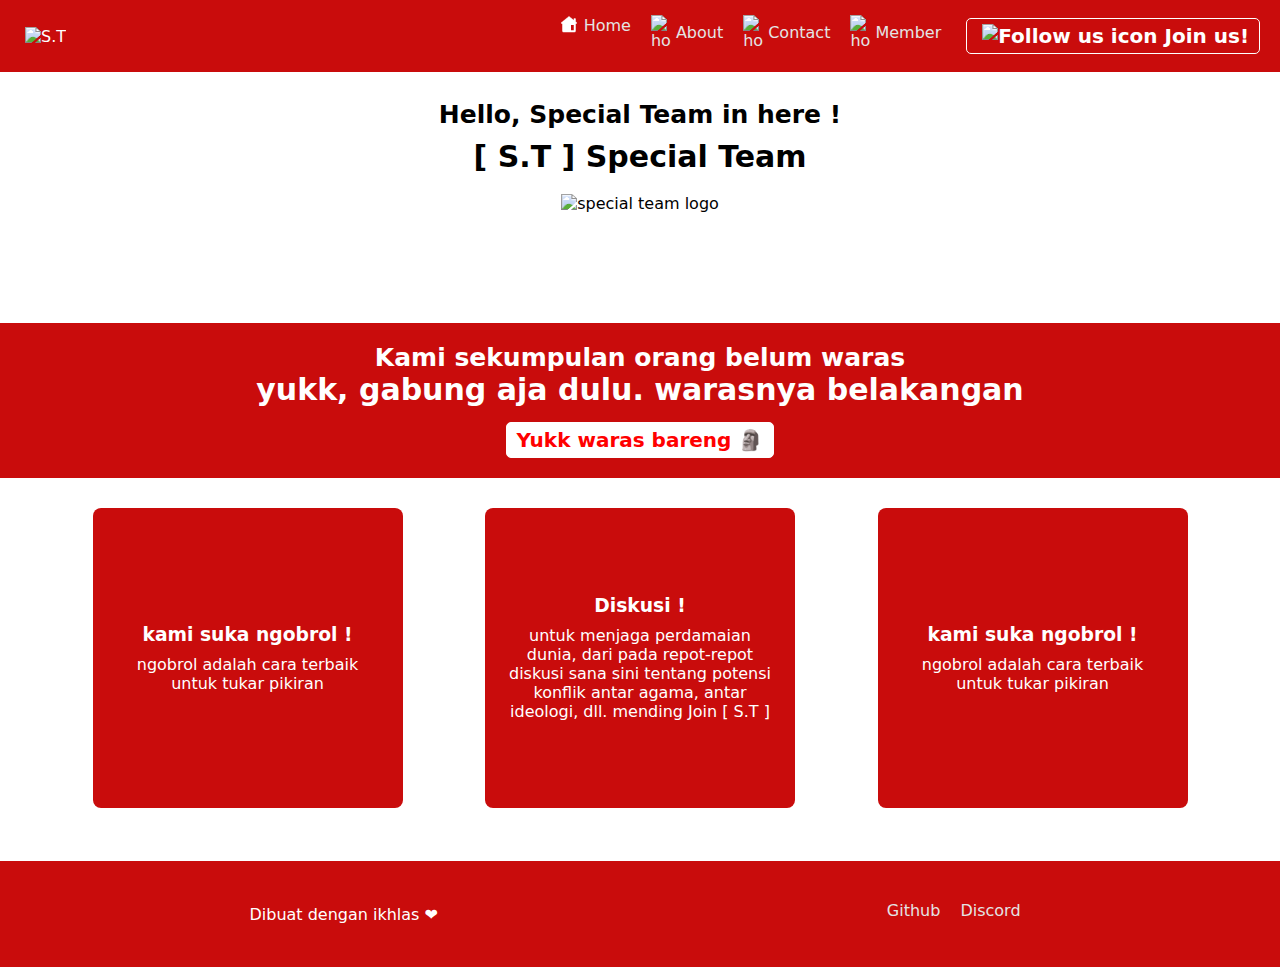
==== index.html @ 195a184b "Update index.html" ====
<!DOCTYPE html>
<html lang="en">
  <head>
    <meta charset="UTF-8" />
    <meta http-equiv="X-UA-Compatible" content="IE=edge" />
    <meta name="viewport" content="width=device-width, initial-scale=1" />
    <title>Spesial Team</title>
    <link rel="stylesheet" href="style.css" />
    <link rel="icon" href="assets/image/special-team.png">
  </head>

  <body>
    <!-- Navigation Bar -->
    <header>
      <div class="logo">
        <article>
          <h1 hidden>Special Team</h1>
          <img src="assets/image/special-team.png" alt="S.T" />
        </article>
      </div>
      <nav>
        <ul>
          <li>
            <a href="index.html"><img src="assets/icon/icon-home.png" alt="home" width="20px" />Home</a>
          </li>
          <li>
            <a href="assets/pages/about.html"><img src="assets/icon/icon-about.png" alt="home" width="20px" />About</a>
          </li>
          <li>
            <a href="assets/pages/contact.html"><img src="assets/icon/icon-contact.png" alt="home" width="20px" />Contact</a>
          </li>
          <li>
            <a href="assets/pages/member.html"><img src="assets/icon/icon-member.png" alt="home" width="20px" />Member</a>
          </li>
        </ul>
      </nav>
      <a class="tombol-btn" target="_blank" href="https://discord.com/invite/cuyuniverse">
        <div>
          <img src="assets/icon/icon-follow.png" alt="Follow us icon" width="15" style="margin-left: 5px" />
          Join us!
        </div>
      </a>
    </header>

    <main>
      <!-- Tab Bagian Isi -->
      <div class="container">
        <article class="intro">
          <header>
            <h2 class="title">Hello, Special Team in here !</h2>
          </header>
          <div>
            <p class="deskripsi">[ S.T ] Special Team</p>
          </div>
          <img src="assets/image/background2.jpg" alt="special team logo" class="img-logo" />
        </article>
      </div>

      <div class="tab-bawah">
        <article class="tentang">
          <h2 class="title">Kami sekumpulan orang belum waras</h2>
          <p class="deskripsi">yukk, gabung aja dulu. warasnya belakangan</p>
          <div class="margin">
            <button class="button-bawah">Yukk waras bareng 🗿</button>
          </div>
        </article>
        <div class="container-2">
          <div class="card">
            <article class="card-item">
              <h3 class="card-title">kami suka ngobrol !</h3>
              <p class="card-deskripsi">ngobrol adalah cara terbaik untuk tukar pikiran</p>
            </article>

            <article class="card-item">
              <h3 class="card-title">Diskusi !</h3>
              <p class="card-deskripsi">untuk menjaga perdamaian dunia, dari pada repot-repot diskusi sana sini tentang potensi konflik antar agama, antar ideologi, dll. mending Join [ S.T ]</p>
            </article>

            <article class="card-item">
              <h3 class="card-title">kami suka ngobrol !</h3>
              <p class="card-deskripsi">ngobrol adalah cara terbaik untuk tukar pikiran</p>
            </article>
          </div>
        </div>
      </div>
    </main>

    <footer class="tentang">
      <div class="footer-left">
        <p>Dibuat dengan ikhlas ❤</p>
      </div>
      <div class="footer-right">
        <ul>
          <li><a class="card-deskripsi" target="_blank" href="https://github.com/arif-budianto/special-team" alt="Github">Github</a></li>
          <li><a target="_blank" href="https://discord.com/invite/cuyuniverse" alt="Discord">Discord</a></li>
        </ul>
      </div>
    </footer>
  </body>
</html>
---- style.css ----
*,
html,
body {
  margin: 0;
  padding: 0;
  box-sizing: border-box;
  font-family: system-ui, -apple-system, BlinkMacSystemFont, 'Segoe UI', Roboto, Oxygen, Ubuntu, Cantarell, 'Open Sans', 'Helvetica Neue', sans-serif;
}

/* Bagian Atas */

body > header {
  background: rgb(201, 12, 12);
  width: 100%;
  color: white;
  display: flex;
  flex-wrap: wrap;
  justify-content: center;
  align-items: center;
  gap: 10px;
  position: fixed;
  z-index: 7;
  top: 0;
}

.logo {
  margin-right: auto;
  margin-left: 25px;
  cursor: pointer;
  transition: all 0.5s ease 0s;
}

.logo img {
  width: 75px;
}

.logo:hover {
  color: yellow;
  transform: rotate(2deg);
}

nav ul {
  display: flex;
  padding: 5px;
}

li {
  list-style-type: none;
  padding: 10px;
  display: flex;
  flex-direction: column;
  align-items: center;
  cursor: pointer;
}

li:hover {
  color: white;
  transform: rotate(2deg);
}

li > a {
  color: rgb(228, 228, 228);
  display: flex;
  flex-direction: row;
  align-items: center;
  gap: 5px;
}

li > a:hover {
  color: white;
}

/* animation navbar */
li::after {
  content: '  ';
  width: 0%;
  height: 2px;
  margin-top: 5px;
  background-color: white;
  transition: all 0.3s ease;
}

li:hover::after {
  content: '  ';
  width: 100%;
  height: 2px;
  background-color: white;
}

a {
  color: rgb(228, 228, 228);
  text-decoration: none;
}

.tombol-btn {
  margin-right: 20px;
  font-size: 20px;
  padding: 5px 10px;
  background: none;
  border: 1px solid #fff;
  font-weight: 600;
  color: white;
  cursor: pointer;
  display: flex;
  align-items: center;
  justify-content: center;
  border-radius: 5px;
  transition: all 0.3s ease 0s;
}

.tombol-btn:hover {
  border-radius: 5px;
  border: 1px solid white;
  background: white;
  color: red;
}

.tombol-btn:active {
  transform: scale(0.95);
}

/* Bagian Isi */
.container {
  width: 100%;
  margin: 50px auto;
  padding: 50px 0;
}

.intro {
  display: flex;
  flex-direction: column;
  justify-content: center;
  align-items: center;
  gap: 10px;
  text-align: center;
}

.title {
  font-size: 25px;
  font-weight: bold;
  text-align: center;
}

.deskripsi {
  font-size: 30px;
  font-weight: bolder;
  text-align: center;
}

.img-logo {
  max-width: 90%;
  height: auto;
  padding: 10px;
}

.tentang {
  display: flex;
  justify-content: center;
  align-items: center;
  flex-direction: column;
  background: rgb(201, 12, 12);
  color: white;
  padding: 20px;
  margin-top: 23px;
}

.margin {
  margin-top: 15px;
}

.button-bawah {
  font-size: 20px;
  padding: 5px 10px;
  border-radius: 5px;
  font-weight: 600;
  border: 1px solid white;
  background: white;
  color: red;
  cursor: pointer;
  display: flex;
  align-items: center;
  justify-content: center;
  border-radius: 5px;
  transition: all 0.3s ease 0s;
}

.button-bawah:hover {
  transform: scale(1.05);
}

.button-bawah:active {
  transform: scale(1);
}

.container-2 {
  width: 100%;
  margin: 0 auto;
  padding: 10px 0;
}

.card {
  display: flex;
  flex-wrap: wrap;
  justify-content: space-evenly;
  align-items: center;
  gap: 10px;
  padding: 20px;
}

.card-item {
  height: 300px;
  background: rgb(201, 12, 12);
  color: white;
  padding: 20px;
  flex-basis: 25%;
  border-radius: 8px;
  display: flex;
  flex-direction: column;
  justify-content: center;
  align-items: center;
  text-align: center;
  gap: 10px;
  transition: all 0.3s ease;
}
.card-item:hover {
  transform: translateY(-8px);
}

.card-item p {
  word-wrap: break-word;
}

.card-title {
  font-weight: bold;
}

@media screen and (max-width: 500px) {
  .card {
    flex-direction: column;
  }

  .card-item {
    width: 100%;
  }
}

footer {
  flex-direction: row !important;
  justify-content: space-around !important;
  padding: 30px !important;
  margin-top: 40px;
}

.footer-right ul {
  display: flex;
}
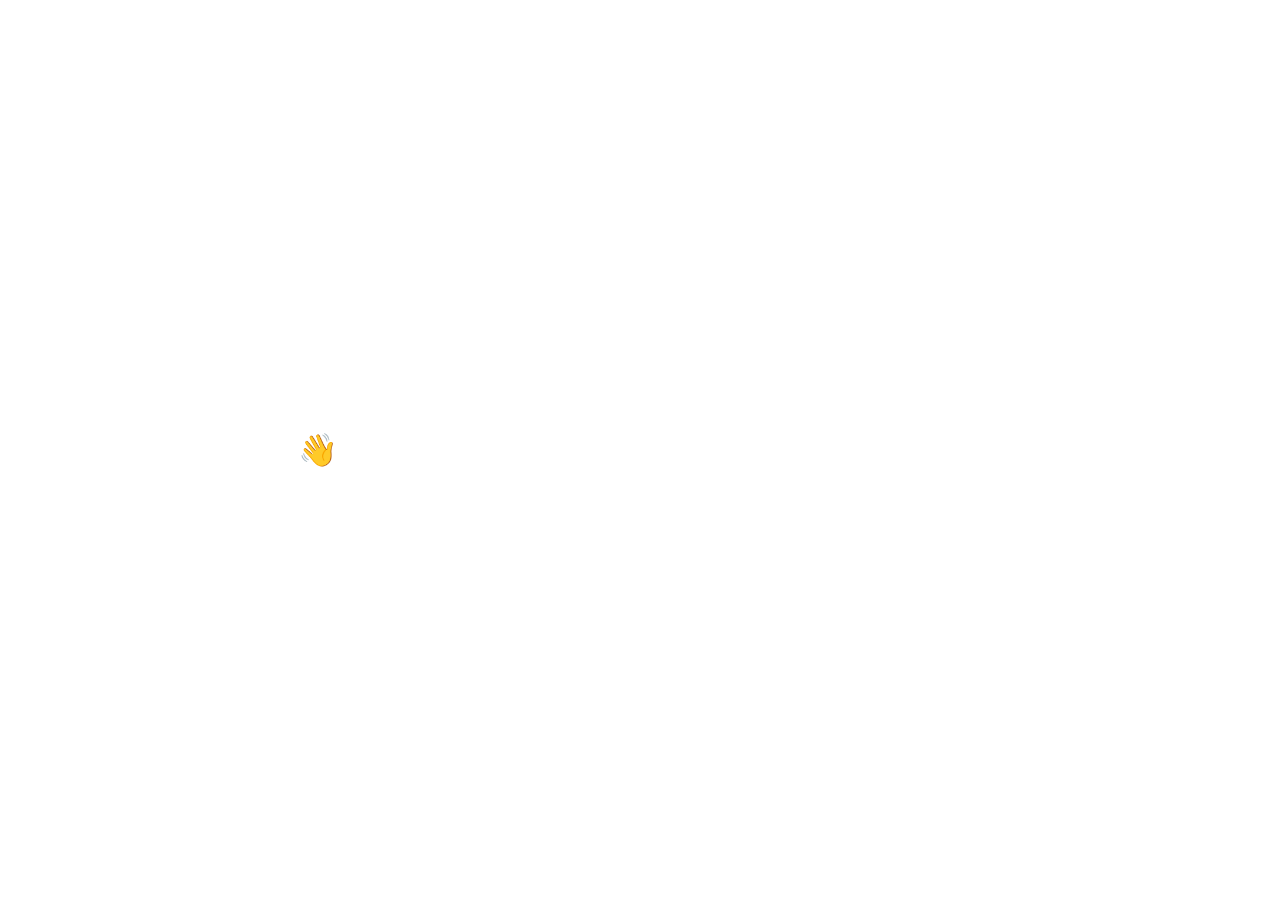
==== commit 874491ca: "Merge pull request #20 from rifkigantengsangat/main" ====
--- a/index.html
+++ b/index.html
@@ -3,43 +3,58 @@
   <head>
     <meta charset="UTF-8" />
     <meta http-equiv="X-UA-Compatible" content="IE=edge" />
-    <meta name="viewport" content="width=device-width, initial-scale=1" />
+    <meta name="viewport" content="width=device-width, initial-scale=1.0" />
     <title>Spesial Team</title>
     <link rel="stylesheet" href="style.css" />
-    <link rel="icon" href="assets/image/special-team.png">
+    <link rel="icon" href="assets/image/special-team.png" />
   </head>
 
   <body>
     <!-- Navigation Bar -->
+    <div class="layer">
+       <div class="layer-mid">
+        <div>
+          <h1 class="test">Halooo<span>&#128075;</span>,Selamat Datang Di Website Special Team!</h1>
+        </div>
+       </div>
+    </div>
+    <div class="container-inti">
+      <button class="btn-gotop">&#8679;</button>
     <header>
-      <div class="logo">
-        <article>
-          <h1 hidden>Special Team</h1>
-          <img src="assets/image/special-team.png" alt="S.T" />
-        </article>
-      </div>
-      <nav>
-        <ul>
-          <li>
-            <a href="index.html"><img src="assets/icon/icon-home.png" alt="home" width="20px" />Home</a>
+      <nav class="nav">
+        <div class="logo">
+          <article>
+            <h1 hidden>Special Team</h1>
+            <img src="assets/image/special-team.png" alt="S.T" />
+          </article>
+        </div>
+        <ul class="nav-menu">
+          <li class="nav-list">
+            <a class="nav-link" href="#"><img src="assets/icon/icon-home.png" alt="home" width="20px" />Home</a>
           </li>
-          <li>
-            <a href="assets/pages/about.html"><img src="assets/icon/icon-about.png" alt="home" width="20px" />About</a>
+          <li class="nav-list">
+            <a class="nav-link" href="#"><img src="assets/icon/icon-about.png" alt="home" width="20px" />About</a>
           </li>
-          <li>
-            <a href="assets/pages/contact.html"><img src="assets/icon/icon-contact.png" alt="home" width="20px" />Contact</a>
-          </li>
-          <li>
-            <a href="assets/pages/member.html"><img src="assets/icon/icon-member.png" alt="home" width="20px" />Member</a>
-          </li>
+          <li class="nav-list">
+            <a class="nav-link" href="#"><img src="assets/icon/icon-contact.png" alt="home" width="20px" />Contact</a>
+            </li>
+          <li class="nav-list">
+            <a class="nav-link" href="#"><img src="assets/icon/icon-member.png" alt="home" width="20px" />Member</a>
+            </li>
+            <a class="tombol-btn" target="_blank" href="https://discord.com/invite/cuyuniverse">
+              <div>
+                <img src="assets/icon/icon-follow.png" alt="Follow us icon" width="15" style="margin-left: 5px" />
+                Join us!
+              </div>
+            </a>
         </ul>
+
+        <div class="hamburger">
+          <span class="bar"></span>
+          <span class="bar"></span>
+          <span class="bar"></span>
       </nav>
-      <a class="tombol-btn" target="_blank" href="https://discord.com/invite/cuyuniverse">
-        <div>
-          <img src="assets/icon/icon-follow.png" alt="Follow us icon" width="15" style="margin-left: 5px" />
-          Join us!
-        </div>
-      </a>
+
     </header>
 
     <main>
@@ -85,9 +100,9 @@
       </div>
     </main>
 
-    <footer class="tentang">
+    <footer class="footer">
       <div class="footer-left">
-        <p>Dibuat dengan ikhlas ❤</p>
+        <p>Created By SPECIAL TEAM MEMBER ❤</p>
       </div>
       <div class="footer-right">
         <ul>
@@ -96,5 +111,9 @@
         </ul>
       </div>
     </footer>
+  </div>
+    
   </body>
+
+  <script src="script.js"></script>
 </html>
--- a/style.css
+++ b/style.css
@@ -5,22 +5,27 @@
   padding: 0;
   box-sizing: border-box;
   font-family: system-ui, -apple-system, BlinkMacSystemFont, 'Segoe UI', Roboto, Oxygen, Ubuntu, Cantarell, 'Open Sans', 'Helvetica Neue', sans-serif;
+  overflow-x: hidden;
 }
 
 /* Bagian Atas */
 
 body > header {
-  background: rgb(201, 12, 12);
-  width: 100%;
-  color: white;
-  display: flex;
+  width: 100vw;
+  color: white;
   flex-wrap: wrap;
-  justify-content: center;
-  align-items: center;
   gap: 10px;
   position: fixed;
   z-index: 7;
   top: 0;
+}
+.nav {
+  width: 100%;
+  height: 80px;
+  background: rgb(201, 12, 12);
+  display: flex;
+  align-items: center;
+  z-index: 1000;
 }
 
 .logo {
@@ -90,6 +95,19 @@
 a {
   color: rgb(228, 228, 228);
   text-decoration: none;
+}
+
+/* Hamburger Menu */
+.hamburger {
+  display: none;
+}
+.bar {
+  display: block;
+  width: 25px;
+  height: 3px;
+  margin: 5px auto;
+  transition: all 0.3s ease-in-out;
+  background-color: white;
 }
 
 .tombol-btn {
@@ -233,24 +251,257 @@
 .card-title {
   font-weight: bold;
 }
-
-@media screen and (max-width: 500px) {
-  .card {
-    flex-direction: column;
-  }
-
-  .card-item {
-    width: 100%;
-  }
+.footer {
+  position: absolute;
+  bottom: 100%vh;
+  width: 100vw;
+  display: flex;
+  justify-content: center;
+  align-items: center;
+  flex-direction: column;
+  background: rgb(201, 12, 12);
+  color: white;
+  padding: 20px;
 }
 
 footer {
   flex-direction: row !important;
   justify-content: space-around !important;
-  padding: 30px !important;
+  padding: 10px !important;
   margin-top: 40px;
 }
 
 .footer-right ul {
   display: flex;
 }
+.layer{
+  width: 100%;
+  height: 100vh;
+  animation-timing-function: ease-in-out;
+  animation-delay: 0s;
+  animation-duration: 8s;
+  animation-name: transisiManual;
+ 
+
+}
+.test{
+  color: white
+  
+}
+@keyframes transisiManual {
+  0% {
+    transform: translateX(-100%);
+    background: rgb(201, 12, 12);
+  
+  }
+  25% {
+    transform: translateX(0);
+    background: rgb(201, 12, 12);
+
+  }
+  50%{
+      transform: translateX(100%);
+      background: rgb(201, 12, 12);
+    };
+    75%{
+     
+        transform: translateX(50%);
+        background: rgb(201, 12, 12);
+    }
+    80%{
+      transform: translateX(0%);
+      background: rgb(201, 12, 12);
+    }
+  100%{
+    transform: translateX(-100%);
+    background: rgb(201, 12, 12);
+  }
+ 
+} 
+.layer-mid{
+  width: 100%;
+  height: 100%;
+  display: flex;
+  justify-content:center;
+  align-items:center;
+}
+.btn-gotop{
+  display: none;
+  position: fixed;
+  bottom: 20px;
+  right: 30px;
+  z-index: 99;
+  font-size: 30px;
+  border: none;
+  outline: none;
+  color: white;
+  cursor: pointer;
+  background: rgb(201, 12, 12);
+  padding: 15px;
+  border-radius: 4px;
+  animation: UpandDown 2s linear infinite;
+  transition: .2s ease-in-out;
+
+}
+@keyframes UpandDown {
+  0%{
+    transform: translateY(5px);
+  }
+  50%{
+    transform: translateY(-5px);
+  }
+  100%{
+    transform: translateY(5px);
+  }
+}
+@media screen and (max-width: 700px) {
+  /*Styling Navbar*/
+  .nav {
+    display: flex;
+    width: 100vw;
+  }
+  .nav-menu {
+    display: flex;
+    align-items: center;
+    position: fixed;
+    top: -100%;
+    right: 0;
+    flex-direction: column;
+    background-color: rgb(167, 9, 9);
+    width: 100%;
+    text-align: center;
+    transition: all 0.5s ease-in-out;
+    z-index: -10;
+    padding: 1rem;
+  }
+  .nav-list {
+    width: 300px;
+  }
+  .nav-menu.active {
+    top: 4.9em;
+  }
+  .nav-item {
+    margin: 2.5rem 0;
+  }
+  .tombol-btn {
+    margin: 0;
+  }
+  .hamburger {
+    display: block;
+    cursor: pointer;
+    margin-right: 2em;
+  }
+  .hamburger.active .bar:nth-child(2) {
+    opacity: 0;
+  }
+
+  .hamburger.active .bar:nth-child(1) {
+    transform: translateY(8px) rotate(45deg);
+  }
+
+  .hamburger.active .bar:nth-child(3) {
+    transform: translateY(-8px) rotate(-45deg);
+  }
+  /* animation responsive navbar */
+  li::after {
+    content: '  ';
+    width: 0%;
+    height: 2px;
+    margin-top: 5px;
+    background-color: white;
+    transition: all 0.3s ease;
+  }
+
+  li:hover::after {
+    content: '  ';
+    width: 25%;
+    height: 2px;
+    background-color: white;
+  }
+  .nav-list:hover {
+    color: white;
+    transform: rotate(0deg);
+  }
+  .card {
+    flex-direction: column;
+  }
+
+  .card-item {
+    width: 100%;
+  }
+}
+
+@media screen and (max-width: 500px) {
+  /*Styling Navbar*/
+
+  .nav-menu {
+    display: flex;
+    align-items: center;
+    position: fixed;
+    top: -100%;
+    right: 0;
+    flex-direction: column;
+    background-color: rgb(167, 9, 9);
+    width: 100%;
+    text-align: center;
+    transition: all 0.5s ease-in-out;
+    padding: 1rem;
+    z-index: -10;
+  }
+  .nav-list {
+    width: 300px;
+  }
+  .nav-menu.active {
+    top: 4.9em;
+  }
+  .nav-item {
+    margin: 2.5rem 0;
+  }
+  .tombol-btn {
+    margin: 0;
+  }
+  .hamburger {
+    display: block;
+    cursor: pointer;
+    margin: 2em;
+  }
+  .hamburger.active .bar:nth-child(2) {
+    opacity: 0;
+  }
+
+  .hamburger.active .bar:nth-child(1) {
+    transform: translateY(8px) rotate(45deg);
+  }
+
+  .hamburger.active .bar:nth-child(3) {
+    transform: translateY(-8px) rotate(-45deg);
+  }
+  /* animation responsive navbar */
+  li::after {
+    content: '  ';
+    width: 0%;
+    height: 2px;
+    margin-top: 5px;
+    background-color: white;
+    transition: all 0.3s ease;
+  }
+
+  li:hover::after {
+    content: '  ';
+    width: 25%;
+    height: 2px;
+    background-color: white;
+  }
+  .nav-list:hover {
+    color: white;
+    transform: rotate(0deg);
+  }
+  /*Styling card*/
+  .card {
+    flex-direction: column;
+  }
+
+  .card-item {
+    width: 100%;
+  }
+}
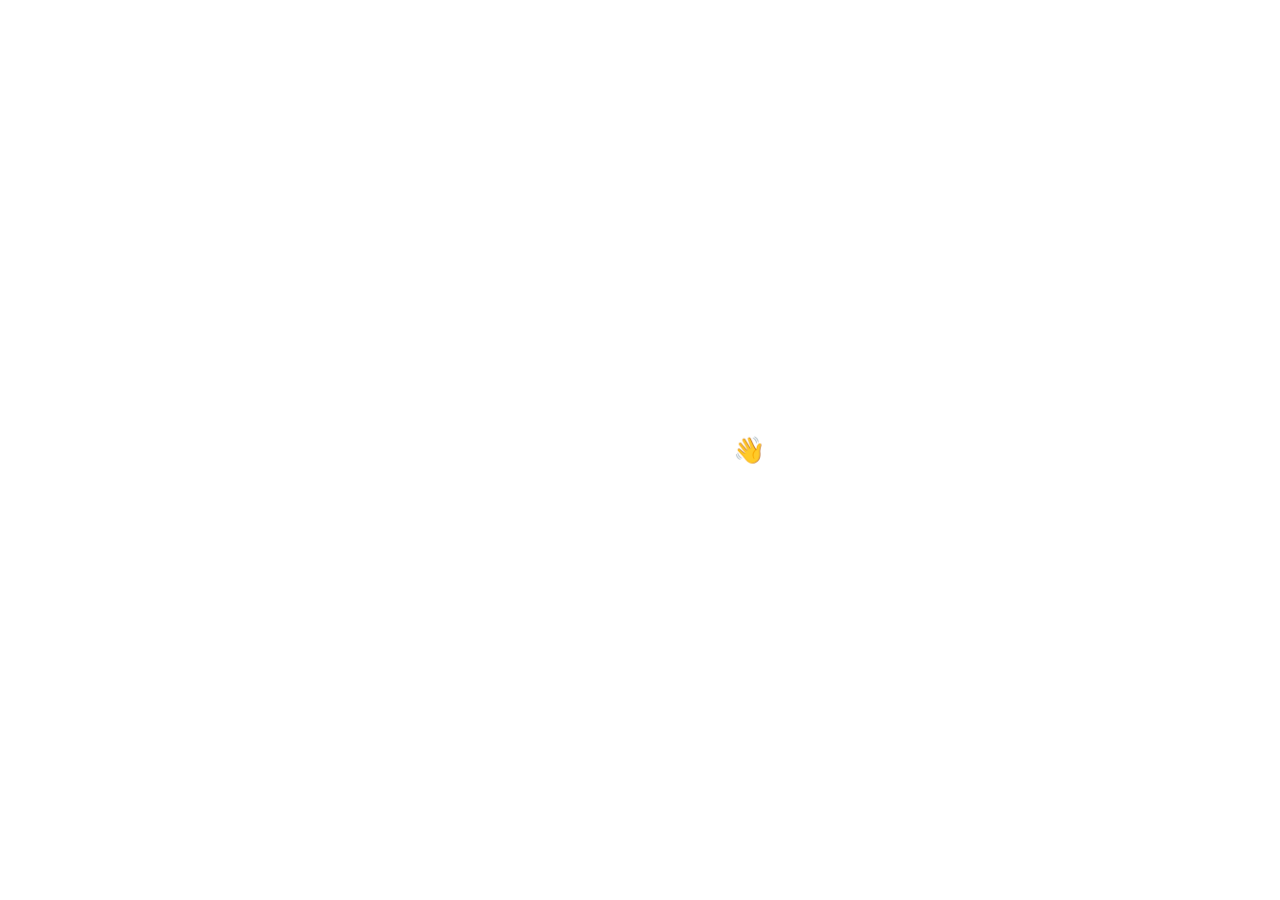
==== commit bc1aefaa: "..." ====
--- a/index.html
+++ b/index.html
@@ -1,25 +1,22 @@
 <!DOCTYPE html>
 <html lang="en">
-  <head>
-    <meta charset="UTF-8" />
-    <meta http-equiv="X-UA-Compatible" content="IE=edge" />
-    <meta name="viewport" content="width=device-width, initial-scale=1.0" />
-    <title>Spesial Team</title>
-    <link rel="stylesheet" href="style.css" />
-    <link rel="icon" href="assets/image/special-team.png" />
-  </head>
 
-  <body>
-    <!-- Navigation Bar -->
-    <div class="layer">
-       <div class="layer-mid">
-        <div>
-          <h1 class="test">Halooo<span>&#128075;</span>,Selamat Datang Di Website Special Team!</h1>
-        </div>
-       </div>
-    </div>
-    <div class="container-inti">
-      <button class="btn-gotop">&#8679;</button>
+<head>
+  <meta charset="UTF-8" />
+  <meta http-equiv="X-UA-Compatible" content="IE=edge" />
+  <meta name="viewport" content="width=device-width, initial-scale=1.0" />
+  <title>Spesial Team</title>
+  <link rel="stylesheet" href="style.css" />
+  <link rel="icon" href="assets/image/special-team.png" />
+</head>
+
+<body>
+  <!-- Navigation Bar -->
+  <div class="onload-screen">
+    Selamat Datang &#128075;
+  </div>
+  <div class="root">
+    <button class="btn-gotop">&#8679;</button>
     <header>
       <nav class="nav">
         <div class="logo">
@@ -37,22 +34,24 @@
           </li>
           <li class="nav-list">
             <a class="nav-link" href="#"><img src="assets/icon/icon-contact.png" alt="home" width="20px" />Contact</a>
-            </li>
+          </li>
           <li class="nav-list">
             <a class="nav-link" href="#"><img src="assets/icon/icon-member.png" alt="home" width="20px" />Member</a>
-            </li>
-            <a class="tombol-btn" target="_blank" href="https://discord.com/invite/cuyuniverse">
-              <div>
-                <img src="assets/icon/icon-follow.png" alt="Follow us icon" width="15" style="margin-left: 5px" />
-                Join us!
-              </div>
-            </a>
+          </li>
+          <a class="tombol-btn" target="_blank" href="https://discord.com/invite/cuyuniverse">
+            <div>
+              <img src="assets/icon/icon-follow.png" alt="Follow us icon" width="15" style="margin-left: 5px" />
+              Join us!
+            </div>
+          </a>
         </ul>
 
         <div class="hamburger">
           <span class="bar"></span>
           <span class="bar"></span>
           <span class="bar"></span>
+        </div>
+
       </nav>
 
     </header>
@@ -88,7 +87,8 @@
 
             <article class="card-item">
               <h3 class="card-title">Diskusi !</h3>
-              <p class="card-deskripsi">untuk menjaga perdamaian dunia, dari pada repot-repot diskusi sana sini tentang potensi konflik antar agama, antar ideologi, dll. mending Join [ S.T ]</p>
+              <p class="card-deskripsi">untuk menjaga perdamaian dunia, dari pada repot-repot diskusi sana sini tentang
+                potensi konflik antar agama, antar ideologi, dll. mending Join [ S.T ]</p>
             </article>
 
             <article class="card-item">
@@ -106,14 +106,16 @@
       </div>
       <div class="footer-right">
         <ul>
-          <li><a class="card-deskripsi" target="_blank" href="https://github.com/arif-budianto/special-team" alt="Github">Github</a></li>
+          <li><a class="card-deskripsi" target="_blank" href="https://github.com/arif-budianto/special-team"
+              alt="Github">Github</a></li>
           <li><a target="_blank" href="https://discord.com/invite/cuyuniverse" alt="Discord">Discord</a></li>
         </ul>
       </div>
     </footer>
   </div>
-    
-  </body>
 
-  <script src="script.js"></script>
-</html>
+</body>
+
+<script src="script.js"></script>
+
+</html>--- a/style.css
+++ b/style.css
@@ -10,7 +10,7 @@
 
 /* Bagian Atas */
 
-body > header {
+body>header {
   width: 100vw;
   color: white;
   flex-wrap: wrap;
@@ -19,13 +19,14 @@
   z-index: 7;
   top: 0;
 }
+
 .nav {
   width: 100%;
   height: 80px;
   background: rgb(201, 12, 12);
   display: flex;
   align-items: center;
-  z-index: 1000;
+  z-index: 1;
 }
 
 .logo {
@@ -44,9 +45,10 @@
   transform: rotate(2deg);
 }
 
-nav ul {
+ul {
   display: flex;
   padding: 5px;
+  overflow: hidden;
 }
 
 li {
@@ -63,7 +65,7 @@
   transform: rotate(2deg);
 }
 
-li > a {
+li>a {
   color: rgb(228, 228, 228);
   display: flex;
   flex-direction: row;
@@ -71,7 +73,7 @@
   gap: 5px;
 }
 
-li > a:hover {
+li>a:hover {
   color: white;
 }
 
@@ -101,6 +103,7 @@
 .hamburger {
   display: none;
 }
+
 .bar {
   display: block;
   width: 25px;
@@ -238,95 +241,91 @@
   align-items: center;
   text-align: center;
   gap: 10px;
-  transition: all 0.3s ease;
-}
+  transition: all .3s ease;
+}
+
 .card-item:hover {
   transform: translateY(-8px);
 }
 
 .card-item p {
+  cursor: default;
   word-wrap: break-word;
 }
 
 .card-title {
   font-weight: bold;
 }
+
 .footer {
   position: absolute;
   bottom: 100%vh;
   width: 100vw;
   display: flex;
-  justify-content: center;
-  align-items: center;
-  flex-direction: column;
+  justify-content: space-around;
+  align-items: center;
   background: rgb(201, 12, 12);
   color: white;
   padding: 20px;
-}
-
-footer {
+  margin-top: 40px;
+}
+
+/* footer {
   flex-direction: row !important;
   justify-content: space-around !important;
   padding: 10px !important;
-  margin-top: 40px;
-}
+} */
 
 .footer-right ul {
   display: flex;
 }
-.layer{
+
+.onload-screen {
+  color: white;
+  position: fixed;
   width: 100%;
   height: 100vh;
-  animation-timing-function: ease-in-out;
-  animation-delay: 0s;
-  animation-duration: 8s;
-  animation-name: transisiManual;
- 
-
-}
-.test{
-  color: white
-  
-}
-@keyframes transisiManual {
+  display: flex;
+  justify-content: center;
+  align-items: center;
+  font-size: 26px;
+  animation: screenSlider 5s ease-in-out;
+}
+
+@keyframes screenSlider {
   0% {
-    transform: translateX(-100%);
+    opacity: 0;
+  }
+
+  20% {
+    opacity: 100;
+    transform: translateX(0%);
     background: rgb(201, 12, 12);
-  
-  }
-  25% {
-    transform: translateX(0);
+  }
+
+  50% {
+    opacity: 100;
+  }
+
+  60% {
+    transform: translateX(0%);
     background: rgb(201, 12, 12);
-
-  }
-  50%{
-      transform: translateX(100%);
-      background: rgb(201, 12, 12);
-    };
-    75%{
-     
-        transform: translateX(50%);
-        background: rgb(201, 12, 12);
-    }
-    80%{
-      transform: translateX(0%);
-      background: rgb(201, 12, 12);
-    }
-  100%{
-    transform: translateX(-100%);
+  }
+
+  80% {
+    transform: translateX(50%);
     background: rgb(201, 12, 12);
   }
- 
-} 
-.layer-mid{
-  width: 100%;
-  height: 100%;
-  display: flex;
-  justify-content:center;
-  align-items:center;
-}
-.btn-gotop{
-  display: none;
+
+  100% {
+    transform: translateX(100%);
+    background: rgb(201, 12, 12);
+  }
+}
+
+.btn-gotop {
+  opacity: 0;
+  visibility: hidden;
   position: fixed;
   bottom: 20px;
   right: 30px;
@@ -340,57 +339,72 @@
   padding: 15px;
   border-radius: 4px;
   animation: UpandDown 2s linear infinite;
-  transition: .2s ease-in-out;
-
-}
+  transition: .33s ease-in-out;
+}
+
 @keyframes UpandDown {
-  0%{
+  0% {
     transform: translateY(5px);
   }
-  50%{
+
+  50% {
     transform: translateY(-5px);
   }
-  100%{
+
+  100% {
     transform: translateY(5px);
   }
 }
+
 @media screen and (max-width: 700px) {
+
   /*Styling Navbar*/
   .nav {
     display: flex;
     width: 100vw;
-  }
+    position: fixed;
+  }
+
   .nav-menu {
     display: flex;
     align-items: center;
     position: fixed;
-    top: -100%;
-    right: 0;
+    top: 4.9em;
+    opacity: 0;
+    height: 0%;
     flex-direction: column;
-    background-color: rgb(167, 9, 9);
+    background-color: rgb(201, 12, 12);
     width: 100%;
     text-align: center;
     transition: all 0.5s ease-in-out;
-    z-index: -10;
+    z-index: 1;
     padding: 1rem;
   }
+
   .nav-list {
     width: 300px;
   }
+
   .nav-menu.active {
-    top: 4.9em;
-  }
+    opacity: 1;
+    background-color: rgb(167, 9, 9);
+    height: 40%;
+  }
+
   .nav-item {
     margin: 2.5rem 0;
   }
+
   .tombol-btn {
     margin: 0;
   }
+
   .hamburger {
     display: block;
     cursor: pointer;
     margin-right: 2em;
   }
+
   .hamburger.active .bar:nth-child(2) {
     opacity: 0;
   }
@@ -402,6 +416,7 @@
   .hamburger.active .bar:nth-child(3) {
     transform: translateY(-8px) rotate(-45deg);
   }
+
   /* animation responsive navbar */
   li::after {
     content: '  ';
@@ -418,10 +433,12 @@
     height: 2px;
     background-color: white;
   }
+
   .nav-list:hover {
     color: white;
     transform: rotate(0deg);
   }
+
   .card {
     flex-direction: column;
   }
@@ -438,33 +455,43 @@
     display: flex;
     align-items: center;
     position: fixed;
-    top: -100%;
+    top: 4.9em;
+    opacity: 0;
+    height: 0%;
     right: 0;
     flex-direction: column;
-    background-color: rgb(167, 9, 9);
+    background-color: rgb(201, 12, 12);
     width: 100%;
     text-align: center;
     transition: all 0.5s ease-in-out;
     padding: 1rem;
-    z-index: -10;
-  }
+    z-index: 1;
+  }
+
   .nav-list {
     width: 300px;
   }
+
   .nav-menu.active {
-    top: 4.9em;
-  }
+    background-color: rgb(167, 9, 9);
+    opacity: 1;
+    height: 40%;
+  }
+
   .nav-item {
     margin: 2.5rem 0;
   }
+
   .tombol-btn {
     margin: 0;
   }
+
   .hamburger {
     display: block;
     cursor: pointer;
     margin: 2em;
   }
+
   .hamburger.active .bar:nth-child(2) {
     opacity: 0;
   }
@@ -476,6 +503,7 @@
   .hamburger.active .bar:nth-child(3) {
     transform: translateY(-8px) rotate(-45deg);
   }
+
   /* animation responsive navbar */
   li::after {
     content: '  ';
@@ -492,10 +520,12 @@
     height: 2px;
     background-color: white;
   }
+
   .nav-list:hover {
     color: white;
     transform: rotate(0deg);
   }
+
   /*Styling card*/
   .card {
     flex-direction: column;
@@ -504,4 +534,8 @@
   .card-item {
     width: 100%;
   }
-}
+
+  .footer {
+    flex-direction: column;
+  }
+}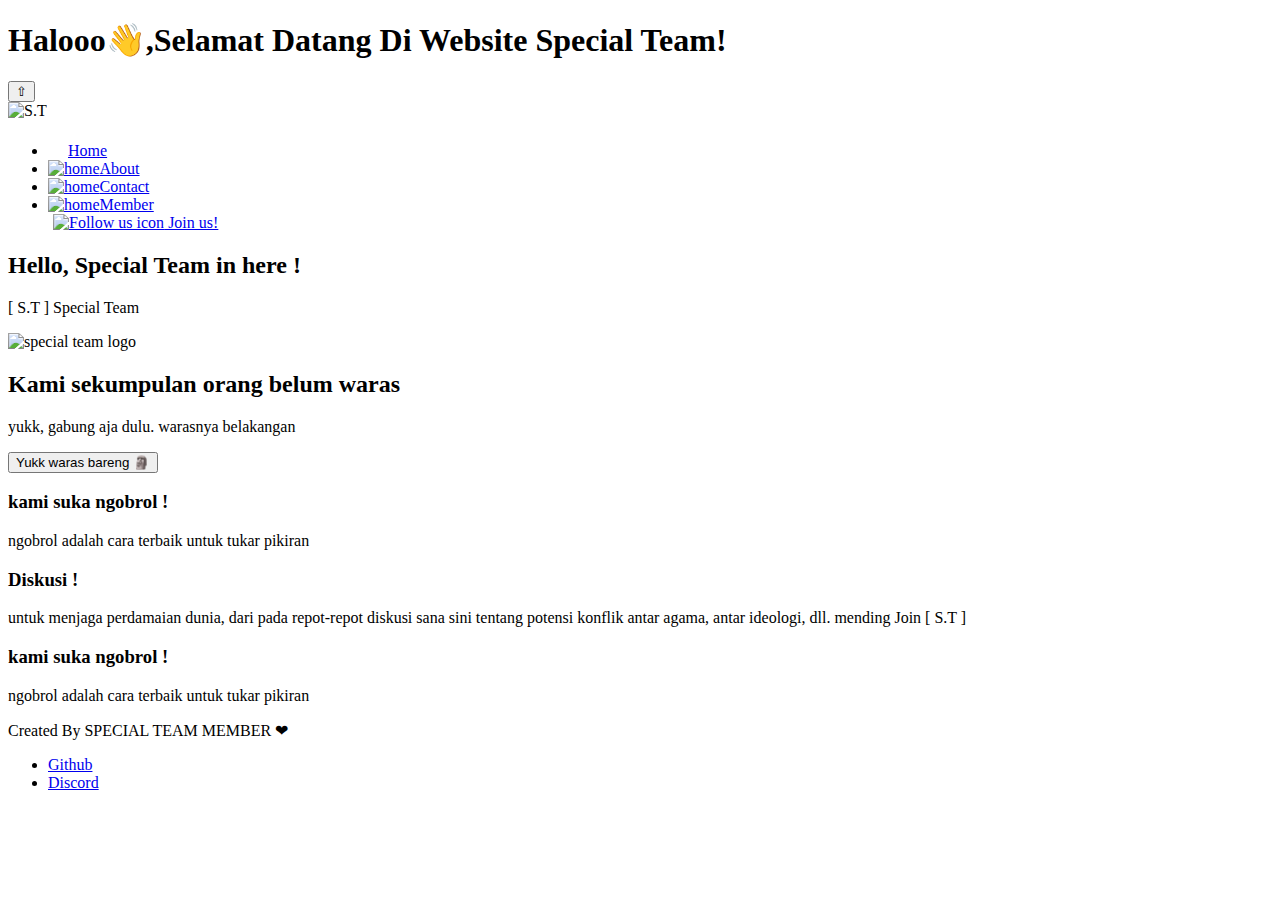
==== commit 1e941f04: "fix: menambah 1 tag yang hilang" ====
--- a/index.html
+++ b/index.html
@@ -1,121 +1,181 @@
 <!DOCTYPE html>
 <html lang="en">
+  <head>
+    <meta charset="UTF-8" />
+    <meta http-equiv="X-UA-Compatible" content="IE=edge" />
+    <meta name="viewport" content="width=device-width, initial-scale=1.0" />
+    <title>Spesial Team</title>
+    <link rel="stylesheet" href="../css/style.css" />
+    <link rel="icon" href="assets/image/special-team.png" />
+    <!-- Font awesome -->
+    <link rel="stylesheet" href="assets/fontawesome/css/all.css" />
+  </head>
 
-<head>
-  <meta charset="UTF-8" />
-  <meta http-equiv="X-UA-Compatible" content="IE=edge" />
-  <meta name="viewport" content="width=device-width, initial-scale=1.0" />
-  <title>Spesial Team</title>
-  <link rel="stylesheet" href="style.css" />
-  <link rel="icon" href="assets/image/special-team.png" />
-</head>
+  <body>
+    <!-- Navigation Bar -->
+    <div class="layer">
+      <div class="layer-mid">
+        <div>
+          <h1 class="test">
+            Halooo<span>&#128075;</span>,Selamat Datang Di Website Special Team!
+          </h1>
+        </div>
+      </div>
+    </div>
+    <div class="container-inti">
+      <button class="btn-gotop">&#8679;</button>
+      <header>
+        <nav class="nav">
+          <div class="logo">
+            <article>
+              <h1 hidden>Special Team</h1>
+              <img src="assets/image/special-team.png" alt="S.T" />
+            </article>
+          </div>
+          <ul class="nav-menu">
+            <li class="nav-list">
+              <a class="nav-link" href="/index.html"
+                ><img
+                  src="assets/icon/icon-home.png"
+                  alt="home"
+                  width="20px"
+                />Home</a
+              >
+            </li>
+            <li class="nav-list">
+              <a class="nav-link" href="pages/about.html"
+                ><img
+                  src="assets/icon/icon-about.png"
+                  alt="home"
+                  width="20px"
+                />About</a
+              >
+            </li>
+            <li class="nav-list">
+              <a class="nav-link" href="pages/contact.html"
+                ><img
+                  src="assets/icon/icon-contact.png"
+                  alt="home"
+                  width="20px"
+                />Contact</a
+              >
+            </li>
+            <li class="nav-list">
+              <a class="nav-link" href="pages/member.html"
+                ><img
+                  src="assets/icon/icon-member.png"
+                  alt="home"
+                  width="20px"
+                />Member</a
+              >
+            </li>
+            <a
+              class="tombol-btn"
+              target="_blank"
+              href="https://discord.com/invite/cuyuniverse"
+            >
+              <div>
+                <img
+                  src="assets/icon/icon-follow.png"
+                  alt="Follow us icon"
+                  width="15"
+                  style="margin-left: 5px"
+                />
+                Join us!
+              </div>
+            </a>
+          </ul>
 
-<body>
-  <!-- Navigation Bar -->
-  <div class="onload-screen">
-    Selamat Datang &#128075;
-  </div>
-  <div class="root">
-    <button class="btn-gotop">&#8679;</button>
-    <header>
-      <nav class="nav">
-        <div class="logo">
-          <article>
-            <h1 hidden>Special Team</h1>
-            <img src="assets/image/special-team.png" alt="S.T" />
+          <div class="hamburger">
+            <span class="bar"></span>
+            <span class="bar"></span>
+            <span class="bar"></span>
+          </div>
+        </nav>
+      </header>
+      <main>
+        <!-- Tab Bagian Isi -->
+        <div class="container">
+          <article class="intro">
+            <header>
+              <h2 class="title">Hello, Special Team in here !</h2>
+            </header>
+            <div>
+              <p class="deskripsi">[ S.T ] Special Team</p>
+            </div>
+            <img
+              src="assets/image/background2.jpg"
+              alt="special team logo"
+              class="img-logo"
+            />
           </article>
         </div>
-        <ul class="nav-menu">
-          <li class="nav-list">
-            <a class="nav-link" href="#"><img src="assets/icon/icon-home.png" alt="home" width="20px" />Home</a>
-          </li>
-          <li class="nav-list">
-            <a class="nav-link" href="#"><img src="assets/icon/icon-about.png" alt="home" width="20px" />About</a>
-          </li>
-          <li class="nav-list">
-            <a class="nav-link" href="#"><img src="assets/icon/icon-contact.png" alt="home" width="20px" />Contact</a>
-          </li>
-          <li class="nav-list">
-            <a class="nav-link" href="#"><img src="assets/icon/icon-member.png" alt="home" width="20px" />Member</a>
-          </li>
-          <a class="tombol-btn" target="_blank" href="https://discord.com/invite/cuyuniverse">
-            <div>
-              <img src="assets/icon/icon-follow.png" alt="Follow us icon" width="15" style="margin-left: 5px" />
-              Join us!
+
+        <div class="tab-bawah">
+          <article class="tentang">
+            <h2 class="title">Kami sekumpulan orang belum waras</h2>
+            <p class="deskripsi">yukk, gabung aja dulu. warasnya belakangan</p>
+            <div class="margin">
+              <button class="button-bawah">Yukk waras bareng 🗿</button>
             </div>
-          </a>
-        </ul>
+          </article>
+          <div class="container-2">
+            <div class="card">
+              <article class="card-item">
+                <h3 class="card-title">kami suka ngobrol !</h3>
+                <p class="card-deskripsi">
+                  ngobrol adalah cara terbaik untuk tukar pikiran
+                </p>
+              </article>
 
-        <div class="hamburger">
-          <span class="bar"></span>
-          <span class="bar"></span>
-          <span class="bar"></span>
-        </div>
+              <article class="card-item">
+                <h3 class="card-title">Diskusi !</h3>
+                <p class="card-deskripsi">
+                  untuk menjaga perdamaian dunia, dari pada repot-repot diskusi
+                  sana sini tentang potensi konflik antar agama, antar ideologi,
+                  dll. mending Join [ S.T ]
+                </p>
+              </article>
 
-      </nav>
-
-    </header>
-
-    <main>
-      <!-- Tab Bagian Isi -->
-      <div class="container">
-        <article class="intro">
-          <header>
-            <h2 class="title">Hello, Special Team in here !</h2>
-          </header>
-          <div>
-            <p class="deskripsi">[ S.T ] Special Team</p>
-          </div>
-          <img src="assets/image/background2.jpg" alt="special team logo" class="img-logo" />
-        </article>
-      </div>
-
-      <div class="tab-bawah">
-        <article class="tentang">
-          <h2 class="title">Kami sekumpulan orang belum waras</h2>
-          <p class="deskripsi">yukk, gabung aja dulu. warasnya belakangan</p>
-          <div class="margin">
-            <button class="button-bawah">Yukk waras bareng 🗿</button>
-          </div>
-        </article>
-        <div class="container-2">
-          <div class="card">
-            <article class="card-item">
-              <h3 class="card-title">kami suka ngobrol !</h3>
-              <p class="card-deskripsi">ngobrol adalah cara terbaik untuk tukar pikiran</p>
-            </article>
-
-            <article class="card-item">
-              <h3 class="card-title">Diskusi !</h3>
-              <p class="card-deskripsi">untuk menjaga perdamaian dunia, dari pada repot-repot diskusi sana sini tentang
-                potensi konflik antar agama, antar ideologi, dll. mending Join [ S.T ]</p>
-            </article>
-
-            <article class="card-item">
-              <h3 class="card-title">kami suka ngobrol !</h3>
-              <p class="card-deskripsi">ngobrol adalah cara terbaik untuk tukar pikiran</p>
-            </article>
+              <article class="card-item">
+                <h3 class="card-title">kami suka ngobrol !</h3>
+                <p class="card-deskripsi">
+                  ngobrol adalah cara terbaik untuk tukar pikiran
+                </p>
+              </article>
+            </div>
           </div>
         </div>
-      </div>
-    </main>
+      </main>
 
-    <footer class="footer">
-      <div class="footer-left">
-        <p>Created By SPECIAL TEAM MEMBER ❤</p>
-      </div>
-      <div class="footer-right">
-        <ul>
-          <li><a class="card-deskripsi" target="_blank" href="https://github.com/arif-budianto/special-team"
-              alt="Github">Github</a></li>
-          <li><a target="_blank" href="https://discord.com/invite/cuyuniverse" alt="Discord">Discord</a></li>
-        </ul>
-      </div>
-    </footer>
-  </div>
+      <footer class="footer">
+        <div class="footer-left">
+          <p>Created By SPECIAL TEAM MEMBER ❤</p>
+        </div>
+        <div class="footer-right">
+          <ul>
+            <li>
+              <a
+                class="card-deskripsi"
+                target="_blank"
+                href="https://github.com/arif-budianto/special-team"
+                alt="Github"
+                >Github</a
+              >
+            </li>
+            <li>
+              <a
+                target="_blank"
+                href="https://discord.com/invite/cuyuniverse"
+                alt="Discord"
+                >Discord</a
+              >
+            </li>
+          </ul>
+        </div>
+      </footer>
+    </div>
+  </body>
 
-</body>
-
-<script src="script.js"></script>
-
-</html>+  <script src="script.js"></script>
+</html>
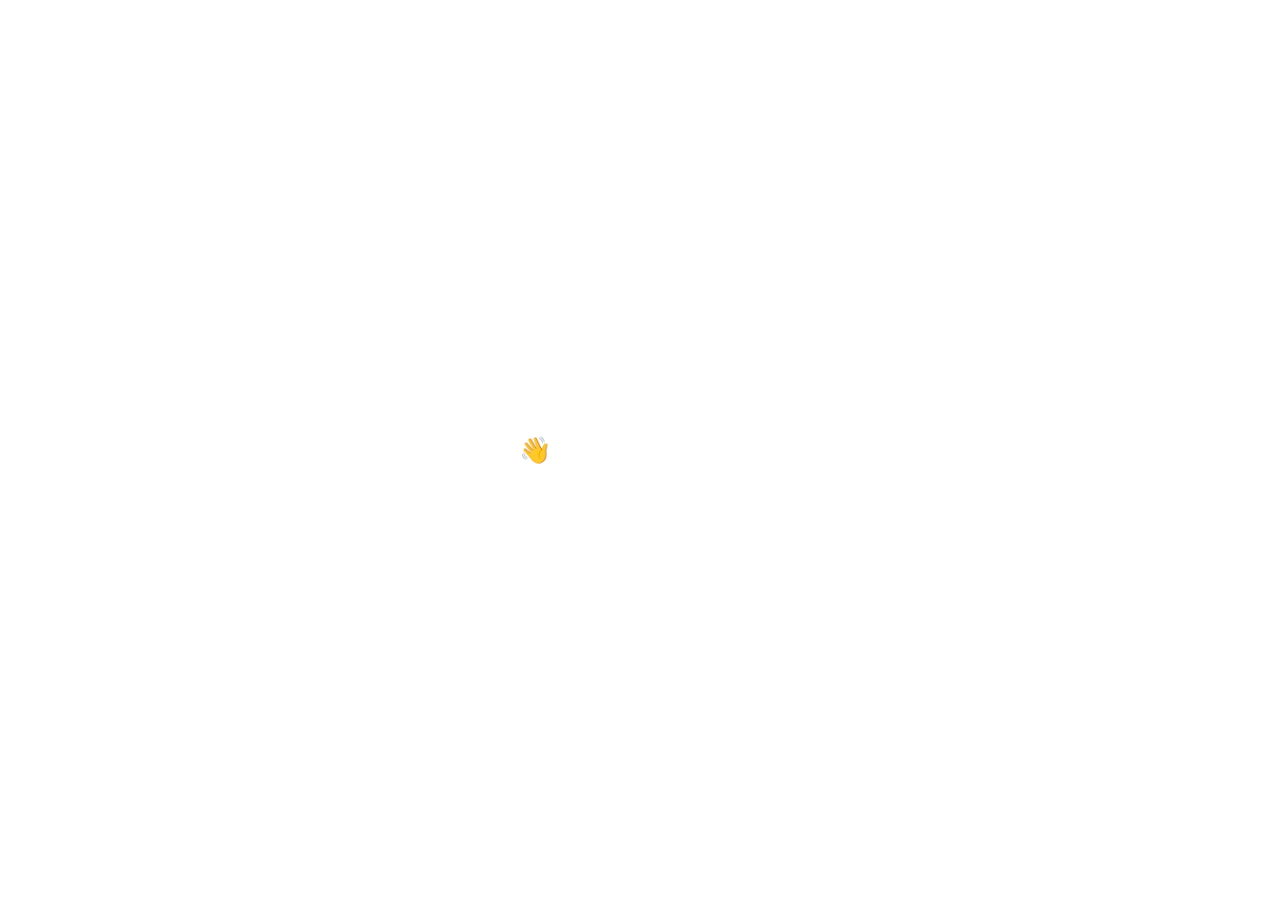
==== commit 4e7c3180: "Merge pull request #27 from aprizaprasetio/main" ====
--- a/index.html
+++ b/index.html
@@ -1,181 +1,143 @@
 <!DOCTYPE html>
 <html lang="en">
-  <head>
-    <meta charset="UTF-8" />
-    <meta http-equiv="X-UA-Compatible" content="IE=edge" />
-    <meta name="viewport" content="width=device-width, initial-scale=1.0" />
-    <title>Spesial Team</title>
-    <link rel="stylesheet" href="../css/style.css" />
-    <link rel="icon" href="assets/image/special-team.png" />
-    <!-- Font awesome -->
-    <link rel="stylesheet" href="assets/fontawesome/css/all.css" />
-  </head>
 
-  <body>
-    <!-- Navigation Bar -->
-    <div class="layer">
-      <div class="layer-mid">
-        <div>
-          <h1 class="test">
-            Halooo<span>&#128075;</span>,Selamat Datang Di Website Special Team!
-          </h1>
+<head>
+  <meta charset="UTF-8" />
+  <meta http-equiv="X-UA-Compatible" content="IE=edge" />
+  <meta name="viewport" content="width=device-width, initial-scale=1.0" />
+  <title>Spesial Team</title>
+  <link rel="stylesheet" href="css/style.css" />
+  <link rel="icon" href="assets/image/special-team.png" />
+  <!-- Font awesome -->
+  <link rel="stylesheet" href="assets/fontawesome/css/all.css" />
+</head>
+
+<body>
+  <!-- Navigation Bar -->
+  <!-- <div class="layer">
+    <div class="layer-mid">
+      <div>
+        <h1 class="test">
+          Halooo<span>&#128075;</span>,Selamat Datang Di Website Special Team!
+        </h1>
+      </div>
+    </div>
+  </div> -->
+  <div class="onload-screen">
+    &#128075;Selamat Datang
+  </div>
+  <div class="root">
+    <button class="btn-gotop">&#8679;</button>
+    <header>
+      <nav class="nav">
+        <div class="logo">
+          <article>
+            <h1 hidden>Special Team</h1>
+            <img src="assets/image/special-team.png" alt="S.T" />
+          </article>
+        </div>
+        <ul class="nav-menu">
+          <li class="nav-list">
+            <a class="nav-link" href="/index.html"><img src="assets/icon/icon-home.png" alt="home"
+                width="20px" />Home</a>
+          </li>
+          <li class="nav-list">
+            <a class="nav-link" href="pages/about.html"><img src="assets/icon/icon-about.png" alt="home"
+                width="20px" />About</a>
+          </li>
+          <li class="nav-list">
+            <a class="nav-link" href="pages/contact.html"><img src="assets/icon/icon-contact.png" alt="home"
+                width="20px" />Contact</a>
+          </li>
+          <li class="nav-list">
+            <a class="nav-link" href="pages/member.html"><img src="assets/icon/icon-member.png" alt="home"
+                width="20px" />Member</a>
+          </li>
+          <a class="tombol-btn" target="_blank" href="https://discord.com/invite/cuyuniverse">
+            <div>
+              <img src="assets/icon/icon-follow.png" alt="Follow us icon" width="15" style="margin-left: 5px" />
+              Join us!
+            </div>
+          </a>
+        </ul>
+
+        <div class="hamburger">
+          <span class="bar"></span>
+          <span class="bar"></span>
+          <span class="bar"></span>
+        </div>
+      </nav>
+    </header>
+    <main>
+      <!-- Tab Bagian Isi -->
+      <div class="container">
+        <article class="intro">
+          <header>
+            <h2 class="title">Hello, Special Team in here !</h2>
+          </header>
+          <div>
+            <p class="deskripsi">[ S.T ] Special Team</p>
+          </div>
+          <img src="assets/image/background2.jpg" alt="special team logo" class="img-logo" />
+        </article>
+      </div>
+
+      <div class="tab-bawah">
+        <article class="tentang">
+          <h2 class="title">Kami sekumpulan orang belum waras</h2>
+          <p class="deskripsi">yukk, gabung aja dulu. warasnya belakangan</p>
+          <div class="margin">
+            <button class="button-bawah">Yukk waras bareng 🗿</button>
+          </div>
+        </article>
+        <div class="container-2">
+          <div class="card">
+            <article class="card-item">
+              <h3 class="card-title">kami suka ngobrol !</h3>
+              <p class="card-deskripsi">
+                ngobrol adalah cara terbaik untuk tukar pikiran
+              </p>
+            </article>
+
+            <article class="card-item">
+              <h3 class="card-title">Diskusi !</h3>
+              <p class="card-deskripsi">
+                untuk menjaga perdamaian dunia, dari pada repot-repot diskusi
+                sana sini tentang potensi konflik antar agama, antar ideologi,
+                dll. mending Join [ S.T ]
+              </p>
+            </article>
+
+            <article class="card-item">
+              <h3 class="card-title">kami suka ngobrol !</h3>
+              <p class="card-deskripsi">
+                ngobrol adalah cara terbaik untuk tukar pikiran
+              </p>
+            </article>
+          </div>
         </div>
       </div>
-    </div>
-    <div class="container-inti">
-      <button class="btn-gotop">&#8679;</button>
-      <header>
-        <nav class="nav">
-          <div class="logo">
-            <article>
-              <h1 hidden>Special Team</h1>
-              <img src="assets/image/special-team.png" alt="S.T" />
-            </article>
-          </div>
-          <ul class="nav-menu">
-            <li class="nav-list">
-              <a class="nav-link" href="/index.html"
-                ><img
-                  src="assets/icon/icon-home.png"
-                  alt="home"
-                  width="20px"
-                />Home</a
-              >
-            </li>
-            <li class="nav-list">
-              <a class="nav-link" href="pages/about.html"
-                ><img
-                  src="assets/icon/icon-about.png"
-                  alt="home"
-                  width="20px"
-                />About</a
-              >
-            </li>
-            <li class="nav-list">
-              <a class="nav-link" href="pages/contact.html"
-                ><img
-                  src="assets/icon/icon-contact.png"
-                  alt="home"
-                  width="20px"
-                />Contact</a
-              >
-            </li>
-            <li class="nav-list">
-              <a class="nav-link" href="pages/member.html"
-                ><img
-                  src="assets/icon/icon-member.png"
-                  alt="home"
-                  width="20px"
-                />Member</a
-              >
-            </li>
-            <a
-              class="tombol-btn"
-              target="_blank"
-              href="https://discord.com/invite/cuyuniverse"
-            >
-              <div>
-                <img
-                  src="assets/icon/icon-follow.png"
-                  alt="Follow us icon"
-                  width="15"
-                  style="margin-left: 5px"
-                />
-                Join us!
-              </div>
-            </a>
-          </ul>
+    </main>
 
-          <div class="hamburger">
-            <span class="bar"></span>
-            <span class="bar"></span>
-            <span class="bar"></span>
-          </div>
-        </nav>
-      </header>
-      <main>
-        <!-- Tab Bagian Isi -->
-        <div class="container">
-          <article class="intro">
-            <header>
-              <h2 class="title">Hello, Special Team in here !</h2>
-            </header>
-            <div>
-              <p class="deskripsi">[ S.T ] Special Team</p>
-            </div>
-            <img
-              src="assets/image/background2.jpg"
-              alt="special team logo"
-              class="img-logo"
-            />
-          </article>
-        </div>
+    <footer class="footer">
+      <div class="footer-left">
+        <p>Created By SPECIAL TEAM MEMBER ❤</p>
+      </div>
+      <div class="footer-right">
+        <ul>
+          <li>
+            <a class="card-deskripsi" target="_blank" href="https://github.com/arif-budianto/special-team"
+              alt="Github">Github</a>
+          </li>
+          <li>
+            <a target="_blank" href="https://discord.com/invite/cuyuniverse" alt="Discord">Discord</a>
+          </li>
+        </ul>
+      </div>
+    </footer>
+  </div>
+</body>
 
-        <div class="tab-bawah">
-          <article class="tentang">
-            <h2 class="title">Kami sekumpulan orang belum waras</h2>
-            <p class="deskripsi">yukk, gabung aja dulu. warasnya belakangan</p>
-            <div class="margin">
-              <button class="button-bawah">Yukk waras bareng 🗿</button>
-            </div>
-          </article>
-          <div class="container-2">
-            <div class="card">
-              <article class="card-item">
-                <h3 class="card-title">kami suka ngobrol !</h3>
-                <p class="card-deskripsi">
-                  ngobrol adalah cara terbaik untuk tukar pikiran
-                </p>
-              </article>
+<script src="script.js"></script>
 
-              <article class="card-item">
-                <h3 class="card-title">Diskusi !</h3>
-                <p class="card-deskripsi">
-                  untuk menjaga perdamaian dunia, dari pada repot-repot diskusi
-                  sana sini tentang potensi konflik antar agama, antar ideologi,
-                  dll. mending Join [ S.T ]
-                </p>
-              </article>
-
-              <article class="card-item">
-                <h3 class="card-title">kami suka ngobrol !</h3>
-                <p class="card-deskripsi">
-                  ngobrol adalah cara terbaik untuk tukar pikiran
-                </p>
-              </article>
-            </div>
-          </div>
-        </div>
-      </main>
-
-      <footer class="footer">
-        <div class="footer-left">
-          <p>Created By SPECIAL TEAM MEMBER ❤</p>
-        </div>
-        <div class="footer-right">
-          <ul>
-            <li>
-              <a
-                class="card-deskripsi"
-                target="_blank"
-                href="https://github.com/arif-budianto/special-team"
-                alt="Github"
-                >Github</a
-              >
-            </li>
-            <li>
-              <a
-                target="_blank"
-                href="https://discord.com/invite/cuyuniverse"
-                alt="Discord"
-                >Discord</a
-              >
-            </li>
-          </ul>
-        </div>
-      </footer>
-    </div>
-  </body>
-
-  <script src="script.js"></script>
-</html>
+</html>--- a/css/style.css
+++ b/css/style.css
@@ -0,0 +1,555 @@
+:root {
+  --primary: red;
+  --secondary: rgb(201, 12, 12);
+}
+
+*,
+html,
+body {
+  margin: 0;
+  padding: 0;
+  box-sizing: border-box;
+  font-family: system-ui, -apple-system, BlinkMacSystemFont, 'Segoe UI', Roboto,
+    Oxygen, Ubuntu, Cantarell, 'Open Sans', 'Helvetica Neue', sans-serif;
+}
+
+/* Bagian Atas */
+
+body>header {
+  width: 100vw;
+  color: white;
+  flex-wrap: wrap;
+  gap: 10px;
+  position: fixed;
+  z-index: 7;
+  top: 0;
+}
+
+.nav {
+  width: 100%;
+  height: 80px;
+  background: var(--secondary);
+  display: flex;
+  position: fixed;
+  top: 0;
+  align-items: center;
+  z-index: 1;
+}
+
+.logo {
+  margin-right: auto;
+  margin-left: 25px;
+  cursor: pointer;
+  transition: all 0.5s ease 0s;
+}
+
+.logo img {
+  width: 75px;
+}
+
+.logo:hover {
+  color: yellow;
+  transform: rotate(2deg);
+}
+
+nav ul {
+  display: flex;
+}
+
+li {
+  list-style-type: none;
+  padding: 5px;
+  display: flex;
+  flex-direction: column;
+  align-items: center;
+  cursor: pointer;
+}
+
+li:hover {
+  color: white;
+  transform: rotate(2deg);
+}
+
+li>a {
+  color: rgb(228, 228, 228);
+  display: flex;
+  flex-direction: row;
+  align-items: center;
+  gap: 5px;
+}
+
+li>a:hover {
+  color: white;
+}
+
+/* animation navbar */
+li::after {
+  content: '  ';
+  width: 0%;
+  height: 2px;
+  margin-top: 5px;
+  background-color: white;
+  transition: all 0.3s ease;
+}
+
+li:hover::after {
+  content: '  ';
+  width: 100%;
+  height: 2px;
+  background-color: white;
+}
+
+a {
+  color: rgb(228, 228, 228);
+  text-decoration: none;
+}
+
+/* Hamburger Menu */
+.hamburger {
+  display: none;
+}
+
+.bar {
+  display: block;
+  width: 25px;
+  height: 3px;
+  margin: 5px auto;
+  transition: all 0.3s ease-in-out;
+  background-color: white;
+}
+
+.tombol-btn {
+  margin-right: 20px;
+  font-size: 20px;
+  padding: 5px 10px;
+  background: none;
+  border: 1px solid #fff;
+  font-weight: 600;
+  color: white;
+  cursor: pointer;
+  display: flex;
+  align-items: center;
+  justify-content: center;
+  border-radius: 5px;
+  transition: all 0.3s ease 0s;
+}
+
+.tombol-btn:hover {
+  border-radius: 5px;
+  border: 1px solid white;
+  background: white;
+  color: var(--primary);
+}
+
+.tombol-btn:active {
+  transform: scale(0.95);
+}
+
+/* Bagian Isi */
+.container {
+  width: 100%;
+  margin: 50px auto;
+  padding: 50px 0;
+}
+
+.intro {
+  display: flex;
+  flex-direction: column;
+  justify-content: center;
+  align-items: center;
+  gap: 10px;
+  text-align: center;
+}
+
+.title {
+  font-size: 25px;
+  font-weight: bold;
+  text-align: center;
+}
+
+.deskripsi {
+  font-size: 30px;
+  font-weight: bolder;
+  text-align: center;
+}
+
+.img-logo {
+  max-width: 90%;
+  height: auto;
+  padding: 10px;
+}
+
+.tentang {
+  display: flex;
+  justify-content: center;
+  align-items: center;
+  flex-direction: column;
+  background: var(--secondary);
+  color: white;
+  padding: 20px;
+  margin-top: 23px;
+}
+
+.margin {
+  margin-top: 15px;
+}
+
+.button-bawah {
+  font-size: 20px;
+  padding: 5px 10px;
+  border-radius: 5px;
+  font-weight: 600;
+  border: 1px solid white;
+  background: white;
+  color: var(--primary);
+  cursor: pointer;
+  display: flex;
+  align-items: center;
+  justify-content: center;
+  border-radius: 5px;
+  transition: all 0.3s ease 0s;
+}
+
+.button-bawah:hover {
+  transform: scale(1.05);
+}
+
+.button-bawah:active {
+  transform: scale(1);
+}
+
+.container-2 {
+  width: 100%;
+  margin: 0 auto;
+  padding: 10px 0;
+}
+
+.card {
+  display: flex;
+  flex-wrap: wrap;
+  justify-content: space-evenly;
+  align-items: center;
+  gap: 10px;
+  padding: 20px;
+}
+
+.card-item {
+  height: 300px;
+  background: var(--secondary);
+  color: white;
+  padding: 20px;
+  flex-basis: 25%;
+  border-radius: 8px;
+  display: flex;
+  flex-direction: column;
+  justify-content: center;
+  align-items: center;
+  text-align: center;
+  gap: 10px;
+  transition: all 0.3s ease;
+}
+
+.card-item:hover {
+  transform: translateY(-8px);
+}
+
+.card-item p {
+  word-wrap: break-word;
+}
+
+.card-title {
+  font-weight: bold;
+}
+
+.footer {
+  position: absolute;
+  width: 100%;
+  display: flex;
+  justify-content: space-between;
+  align-items: center;
+  text-align: center;
+  background: var(--secondary);
+  color: white;
+  padding: 20px;
+  margin-top: 40px;
+}
+
+.footer-right ul {
+  display: flex;
+}
+
+.onload-screen {
+  height: 100%;
+  max-height: 100%;
+  display: flex;
+  position: fixed;
+  color: white;
+  font-size: 26px;
+  justify-content: center;
+  align-items: center;
+  width: 100%;
+  height: 100vh;
+  animation-delay: 0s;
+  animation: screenSlider 5s ease-in-out;
+  margin: 0;
+}
+
+/* .layer {
+  width: 100%;
+  height: 100vh;
+  animation-delay: 0s;
+  animation: onload 5s ease-in-out;
+} */
+
+/* .test {
+  color: white;
+} */
+@keyframes screenSlider {
+  0% {
+    opacity: 0;
+  }
+
+  20% {
+    opacity: 100;
+    transform: translateX(0%);
+    background: var(--secondary);
+  }
+
+  50% {
+    opacity: 100;
+  }
+
+  60% {
+    transform: translateX(0%);
+    background: var(--secondary);
+  }
+
+  80% {
+    transform: translateX(50%);
+    background: var(--secondary);
+  }
+
+  100% {
+    transform: translateX(100%);
+    background: var(--secondary);
+  }
+}
+
+/* .layer-mid {
+  width: 100%;
+  height: 100%;
+  display: flex;
+  justify-content: center;
+  align-items: center;
+} */
+
+.btn-gotop {
+  position: fixed;
+  opacity: 0;
+  visibility: hidden;
+  bottom: 20px;
+  right: 30px;
+  z-index: 99;
+  font-size: 30px;
+  border: none;
+  outline: none;
+  color: white;
+  cursor: pointer;
+  background: var(--secondary);
+  padding: 15px;
+  border-radius: 4px;
+  animation: UpandDown 2s linear infinite;
+  transition: 0.2s ease-in-out;
+}
+
+@keyframes UpandDown {
+  0% {
+    transform: translateY(5px);
+  }
+
+  50% {
+    transform: translateY(-5px);
+  }
+
+  100% {
+    transform: translateY(5px);
+  }
+}
+
+@media screen and (max-width: 700px) {
+
+  /*Styling Navbar*/
+
+  .nav-menu {
+    display: flex;
+    align-items: center;
+    position: fixed;
+    top: 4.9em;
+    opacity: 0;
+    height: 0%;
+    flex-direction: column;
+    background-color: var(--secondary);
+    width: 100%;
+    text-align: center;
+    transition: all 0.5s ease-in-out;
+    z-index: 1;
+  }
+
+  .nav-list {
+    width: 300px;
+  }
+
+  .nav-menu.active {
+    opacity: 1;
+    background-color: var(--secondary);
+    height: 40%;
+  }
+
+  .nav-item {
+    margin: 2.5rem 0;
+  }
+
+  .tombol-btn {
+    margin: 0;
+  }
+
+  .hamburger {
+    display: block;
+    cursor: pointer;
+    margin-right: 2em;
+  }
+
+  .hamburger.active .bar:nth-child(2) {
+    opacity: 0;
+  }
+
+  .hamburger.active .bar:nth-child(1) {
+    transform: translateY(8px) rotate(45deg);
+  }
+
+  .hamburger.active .bar:nth-child(3) {
+    transform: translateY(-8px) rotate(-45deg);
+  }
+
+  /* animation responsive navbar */
+  li::after {
+    content: '  ';
+    width: 0%;
+    height: 2px;
+    margin-top: 5px;
+    background-color: white;
+    transition: all 0.3s ease;
+  }
+
+  li:hover::after {
+    content: '  ';
+    width: 25%;
+    height: 2px;
+    background-color: white;
+  }
+
+  .nav-list:hover {
+    color: white;
+    transform: rotate(0deg);
+  }
+
+  .card {
+    flex-direction: column;
+  }
+
+  .card-item {
+    width: 100%;
+  }
+}
+
+@media screen and (max-width: 500px) {
+  /*Styling Navbar*/
+
+  /* .nav-menu {
+    display: flex;
+    align-items: center;
+    position: fixed;
+    top: 4.9em;
+    opacity: 0;
+    height: 0%;
+    right: 0;
+    flex-direction: column;
+    background-color: rgb(201, 12, 12);
+    width: 100%;
+    text-align: center;
+    transition: all 0.5s ease-in-out;
+    padding: 1rem;
+    z-index: 1;
+  } */
+
+  .nav-list {
+    width: 300px;
+  }
+
+  /* .nav-menu.active {
+    background-color: rgb(167, 9, 9);
+    opacity: 1;
+    height: 40%;
+  } */
+
+  .nav-item {
+    margin: 2.5rem 0;
+  }
+
+  .tombol-btn {
+    margin: 0;
+  }
+
+  .hamburger {
+    display: block;
+    cursor: pointer;
+    margin: 2em;
+  }
+
+  .hamburger.active .bar:nth-child(2) {
+    opacity: 0;
+  }
+
+  .hamburger.active .bar:nth-child(1) {
+    transform: translateY(8px) rotate(45deg);
+  }
+
+  .hamburger.active .bar:nth-child(3) {
+    transform: translateY(-8px) rotate(-45deg);
+  }
+
+  /* animation responsive navbar */
+  li::after {
+    content: '  ';
+    width: 0%;
+    height: 2px;
+    margin-top: 5px;
+    background-color: white;
+    transition: all 0.3s ease;
+  }
+
+  li:hover::after {
+    content: '  ';
+    width: 25%;
+    height: 2px;
+    background-color: white;
+  }
+
+  .nav-list:hover {
+    color: white;
+    transform: rotate(0deg);
+  }
+
+  /*Styling card*/
+  .card {
+    flex-direction: column;
+  }
+
+  .card-item {
+    width: 100%;
+  }
+
+  .footer {
+    flex-direction: column;
+  }
+}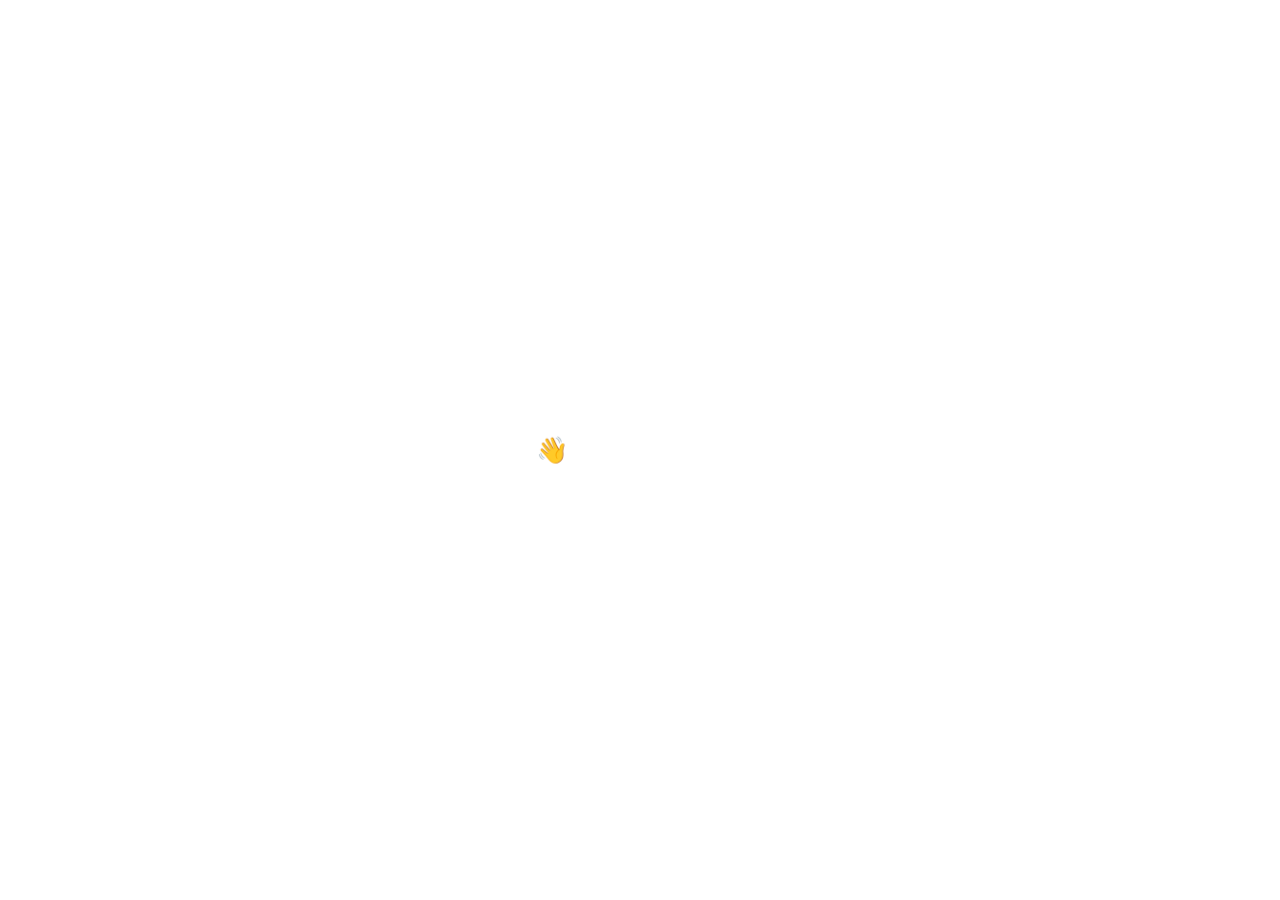
==== commit 4bdc3124: "change teks selamat datang" ====
--- a/index.html
+++ b/index.html
@@ -24,7 +24,7 @@
     </div>
   </div> -->
   <div class="onload-screen">
-    &#128075;Selamat Datang
+    &#128075;hallo selamat
   </div>
   <div class="root">
     <button class="btn-gotop">&#8679;</button>
--- a/css/style.css
+++ b/css/style.css
@@ -347,7 +347,7 @@
   position: fixed;
   opacity: 0;
   visibility: hidden;
-  bottom: 20px;
+  bottom: 40px;
   right: 30px;
   z-index: 99;
   font-size: 30px;
@@ -552,4 +552,4 @@
   .footer {
     flex-direction: column;
   }
-}+}
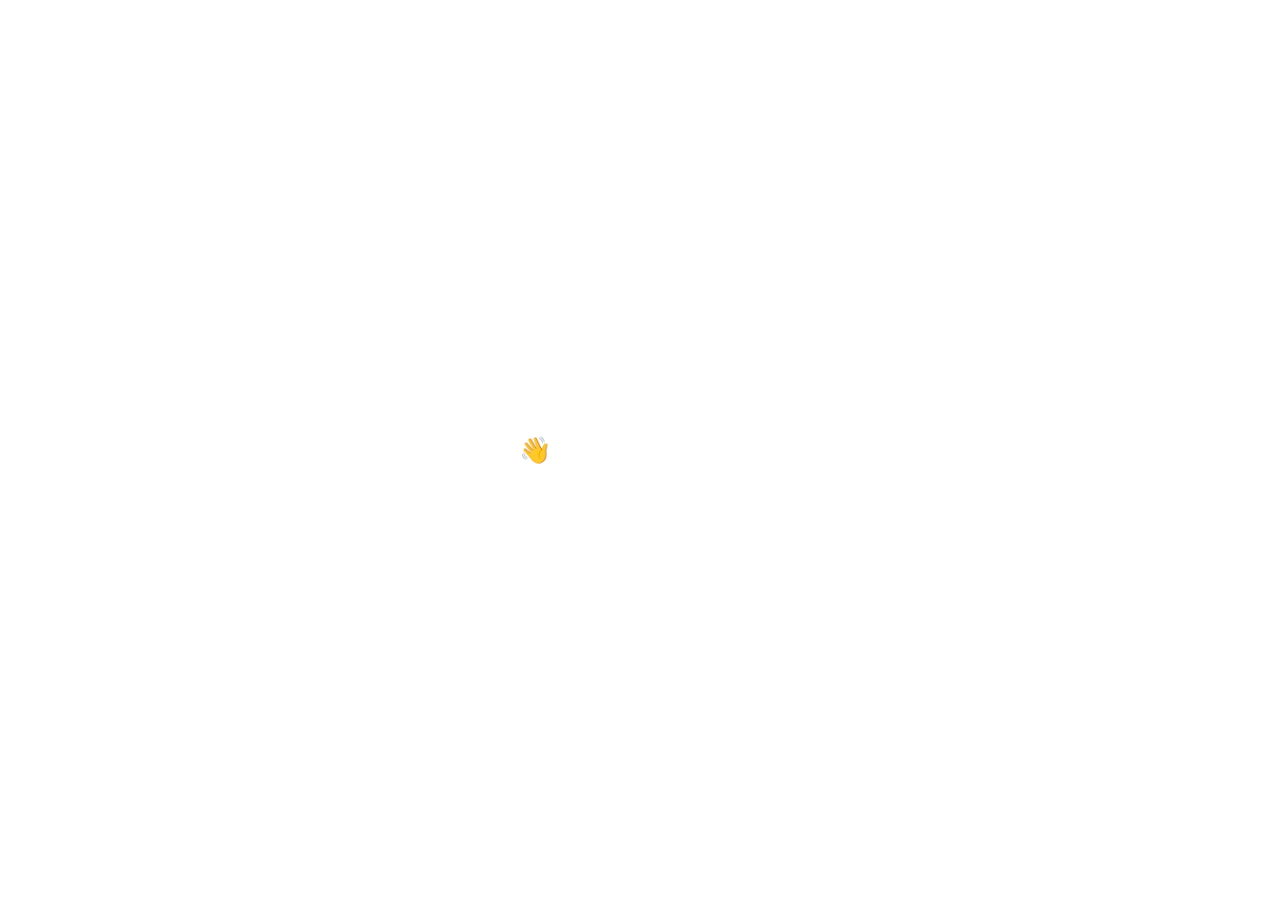
==== commit b24b2699: "Merge pull request #30 from adamjatim/main" ====
--- a/index.html
+++ b/index.html
@@ -24,7 +24,7 @@
     </div>
   </div> -->
   <div class="onload-screen">
-    &#128075;hallo selamat
+    &#128075;Selamat Datang
   </div>
   <div class="root">
     <button class="btn-gotop">&#8679;</button>
@@ -54,10 +54,8 @@
                 width="20px" />Member</a>
           </li>
           <a class="tombol-btn" target="_blank" href="https://discord.com/invite/cuyuniverse">
-            <div>
               <img src="assets/icon/icon-follow.png" alt="Follow us icon" width="15" style="margin-left: 5px" />
               Join us!
-            </div>
           </a>
         </ul>
 
--- a/css/style.css
+++ b/css/style.css
@@ -347,7 +347,7 @@
   position: fixed;
   opacity: 0;
   visibility: hidden;
-  bottom: 40px;
+  bottom: 80px;
   right: 30px;
   z-index: 99;
   font-size: 30px;
@@ -360,6 +360,7 @@
   border-radius: 4px;
   animation: UpandDown 2s linear infinite;
   transition: 0.2s ease-in-out;
+  border: 1px #fff solid ;
 }
 
 @keyframes UpandDown {
@@ -395,21 +396,27 @@
     z-index: 1;
   }
 
-  .nav-list {
-    width: 300px;
+  .nav-menu > .nav-list,
+  .nav-menu > a.tombol-btn  {
+    visibility: hidden;
   }
 
   .nav-menu.active {
     opacity: 1;
+    visibility: visible;
     background-color: var(--secondary);
     height: 40%;
   }
-
+  .nav-menu.active > .nav-list {
+    visibility: visible;
+    width: 300px;
+  }
   .nav-item {
     margin: 2.5rem 0;
   }
 
-  .tombol-btn {
+  .nav-menu.active > a.tombol-btn {
+    visibility: visible;
     margin: 0;
   }
 
@@ -453,6 +460,9 @@
     transform: rotate(0deg);
   }
 
+}
+
+@media screen and (max-width: 850px){
   .card {
     flex-direction: column;
   }
